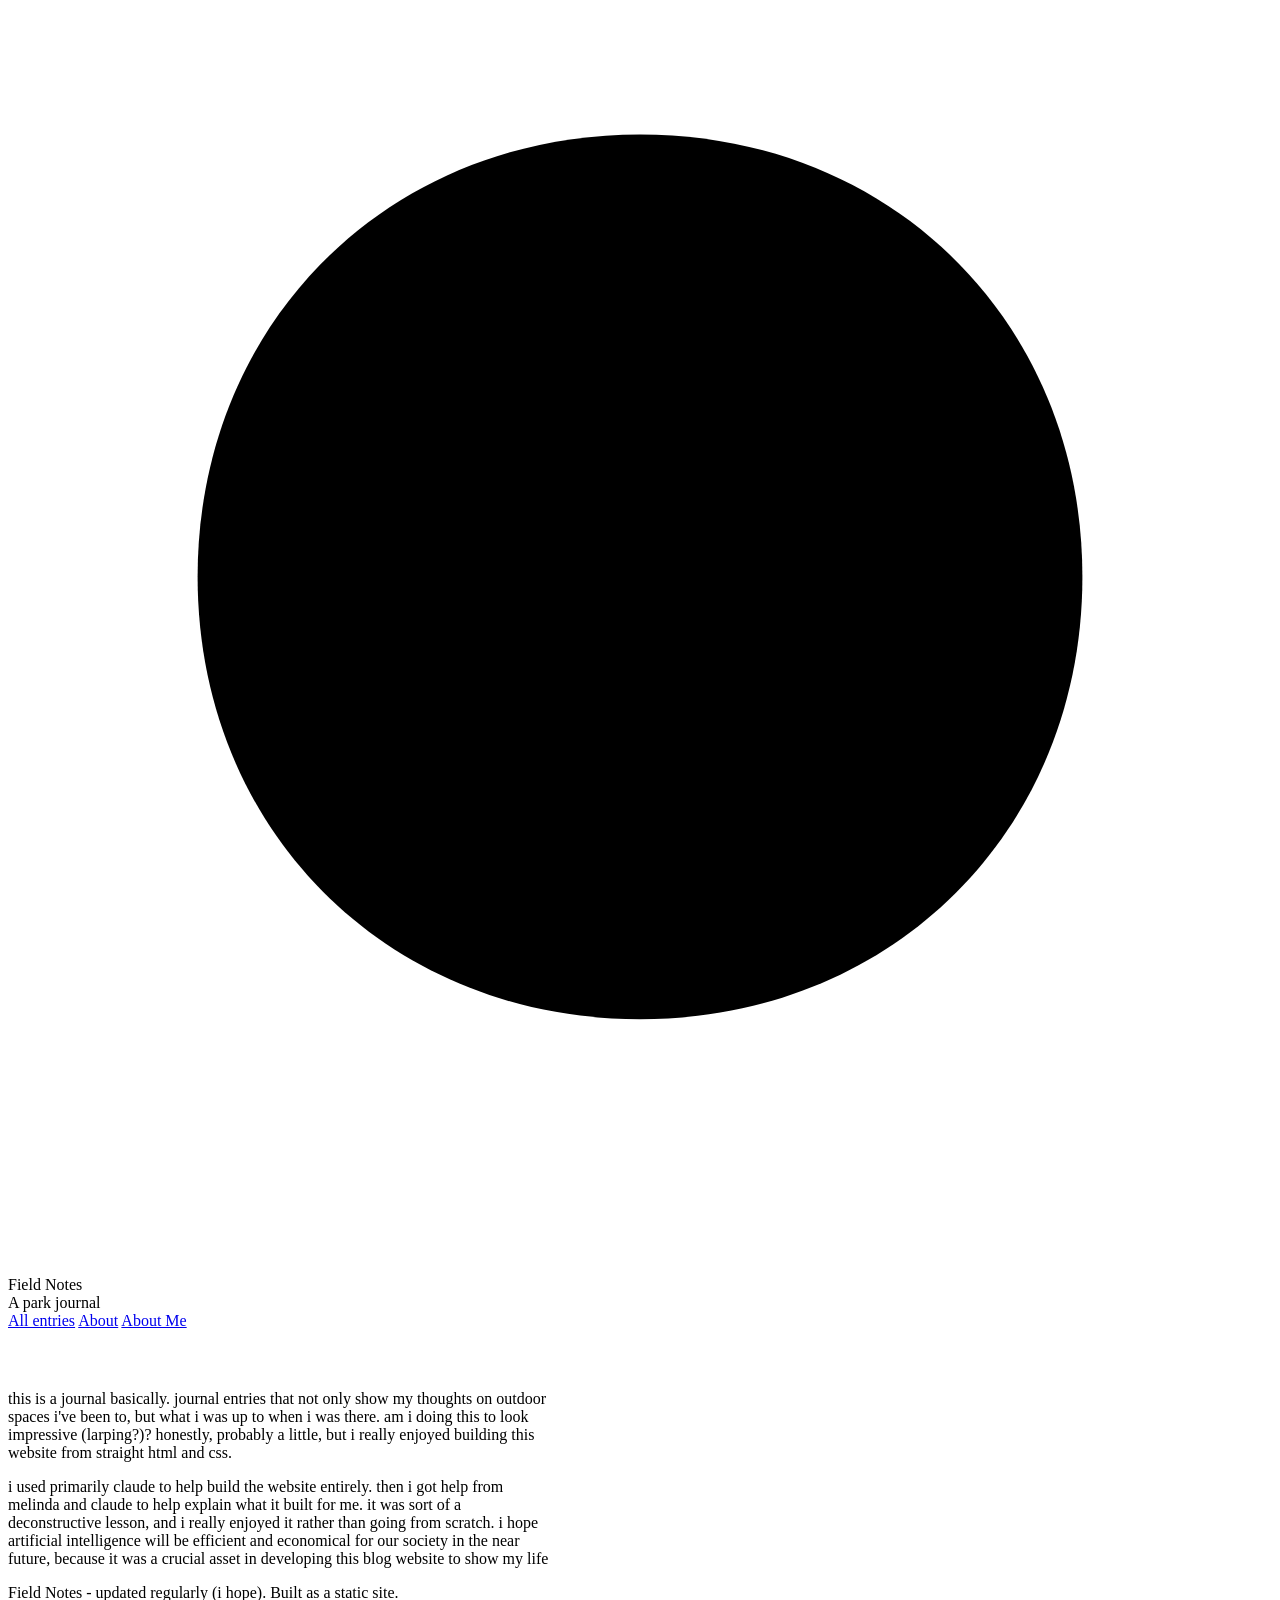
==== about-me.html @ 923f77d7 "about-me" ====
<!DOCTYPE html>
<html lang="en">
<head>
<meta charset="UTF-8">
<meta name="viewport" content="width=device-width, initial-scale=1.0">
<title>About — Field Notes</title>
<link rel="preconnect" href="https://fonts.googleapis.com">
<link href="https://fonts.googleapis.com/css2?family=Fraunces:opsz,wght@9..144,500;9..144,600&family=Inter:wght@400;500&family=IBM+Plex+Mono:wght@400;500&display=swap" rel="stylesheet">
<link rel="stylesheet" href="css/style.css">
</head>
<body>

<header class="masthead">
  <div class="wrap">
    <div class="masthead-inner">
      <svg class="contour-mark" viewBox="0 0 40 40" aria-hidden="true">
        <path d="M20 4 C28 4 34 10 34 18 C34 26 28 32 20 32 C12 32 6 26 6 18 C6 10 12 4 20 4 Z"/>
        <path d="M20 10 C24.5 10 28 13.5 28 18 C28 22.5 24.5 26 20 26 C15.5 26 12 22.5 12 18 C12 13.5 15.5 10 20 10 Z"/>
        <path d="M20 15 C21.8 15 23 16.4 23 18 C23 19.6 21.8 21 20 21 C18.2 21 17 19.6 17 18 C17 16.4 18.2 15 20 15 Z"/>
      </svg>
      <div>
        <div class="site-title">Field Notes</div>
        <div class="site-tagline">A park journal</div>
      </div>
    </div>
    <nav class="site-nav">
      <a href="index.html">All entries</a>
      <a href="about.html">About</a>
      <a href="about-me.html">About Me</a>
    </nav>
  </div>
</header>

<main class="wrap post-body" style="padding-top: 44px; max-width: 68ch;">
  <p>this is a journal basically. journal entries that not only show my thoughts on outdoor spaces i've been to, but what i was up to when i was there. am i doing this to look impressive (larping?)? honestly, probably a little, but i really enjoyed building this website from straight html and css.</p>
  <p>i used primarily claude to help build the website entirely. then i got help from melinda and claude to help explain what it built for me. it was sort of a deconstructive lesson, and i really enjoyed it rather than going from scratch. i hope artificial intelligence will be efficient and economical for our society in the near future, because it was a crucial asset in developing this blog website to show my life</p>
</main>

<footer>
  <div class="wrap">Field Notes - updated regularly (i hope). Built as a static site.</div>
</footer>

</body>
</html>
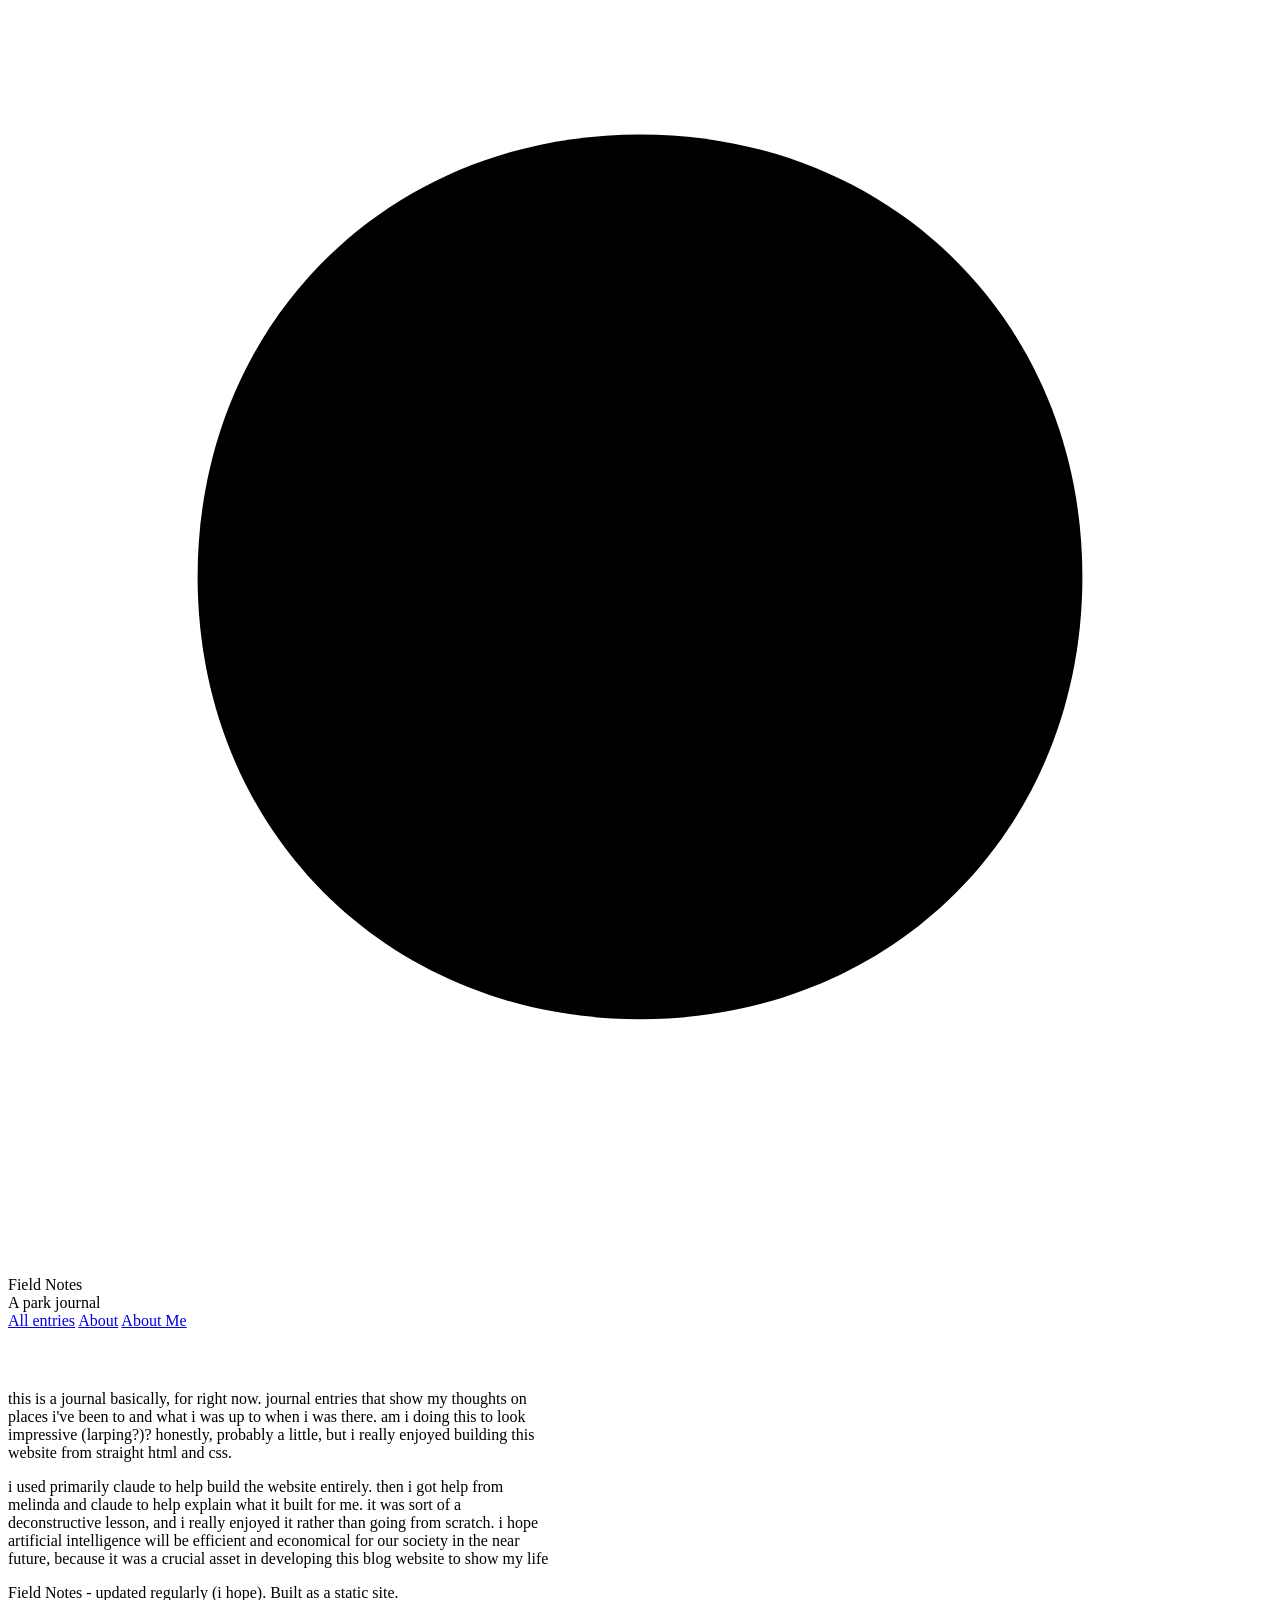
==== commit 758fe1e4: "changes" ====
--- a/about-me.html
+++ b/about-me.html
@@ -32,7 +32,7 @@
 </header>
 
 <main class="wrap post-body" style="padding-top: 44px; max-width: 68ch;">
-  <p>this is a journal basically. journal entries that not only show my thoughts on outdoor spaces i've been to, but what i was up to when i was there. am i doing this to look impressive (larping?)? honestly, probably a little, but i really enjoyed building this website from straight html and css.</p>
+  <p>this is a journal basically, for right now. journal entries that show my thoughts on places i've been to and what i was up to when i was there. am i doing this to look impressive (larping?)? honestly, probably a little, but i really enjoyed building this website from straight html and css.</p>
   <p>i used primarily claude to help build the website entirely. then i got help from melinda and claude to help explain what it built for me. it was sort of a deconstructive lesson, and i really enjoyed it rather than going from scratch. i hope artificial intelligence will be efficient and economical for our society in the near future, because it was a crucial asset in developing this blog website to show my life</p>
 </main>
 
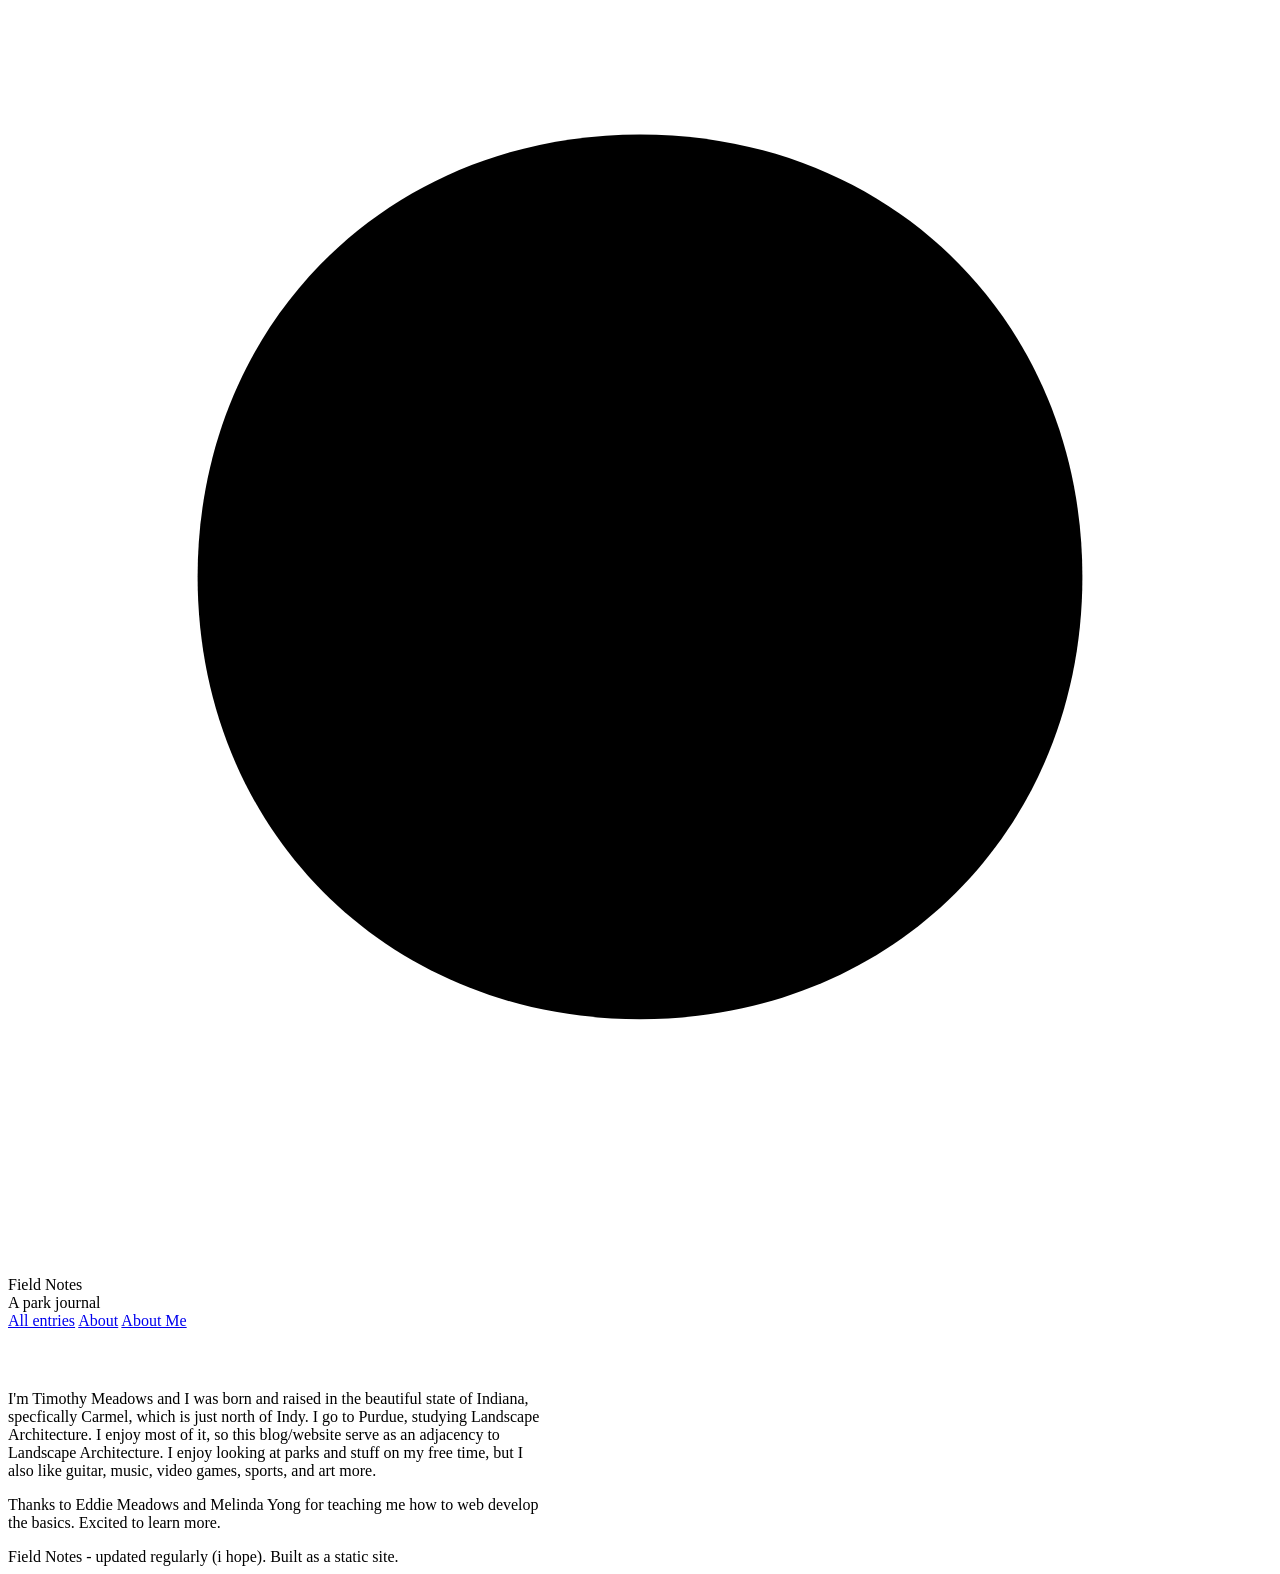
==== commit 1e63d07b: "about-me writing" ====
--- a/about-me.html
+++ b/about-me.html
@@ -32,9 +32,11 @@
 </header>
 
 <main class="wrap post-body" style="padding-top: 44px; max-width: 68ch;">
-  <p>this is a journal basically, for right now. journal entries that show my thoughts on places i've been to and what i was up to when i was there. am i doing this to look impressive (larping?)? honestly, probably a little, but i really enjoyed building this website from straight html and css.</p>
-  <p>i used primarily claude to help build the website entirely. then i got help from melinda and claude to help explain what it built for me. it was sort of a deconstructive lesson, and i really enjoyed it rather than going from scratch. i hope artificial intelligence will be efficient and economical for our society in the near future, because it was a crucial asset in developing this blog website to show my life</p>
-</main>
+<p>I'm Timothy Meadows and I was born and raised in the beautiful state of Indiana, specfically Carmel, which is just north of Indy. 
+  I go to Purdue, studying Landscape Architecture. I enjoy most of it, so this blog/website serve as an adjacency to Landscape Architecture. 
+  I enjoy looking at parks and stuff on my free time, but I also like guitar, music, video games, sports, and art more.
+</p>
+<p>Thanks to Eddie Meadows and Melinda Yong for teaching me how to web develop the basics. Excited to learn more.</main>
 
 <footer>
   <div class="wrap">Field Notes - updated regularly (i hope). Built as a static site.</div>
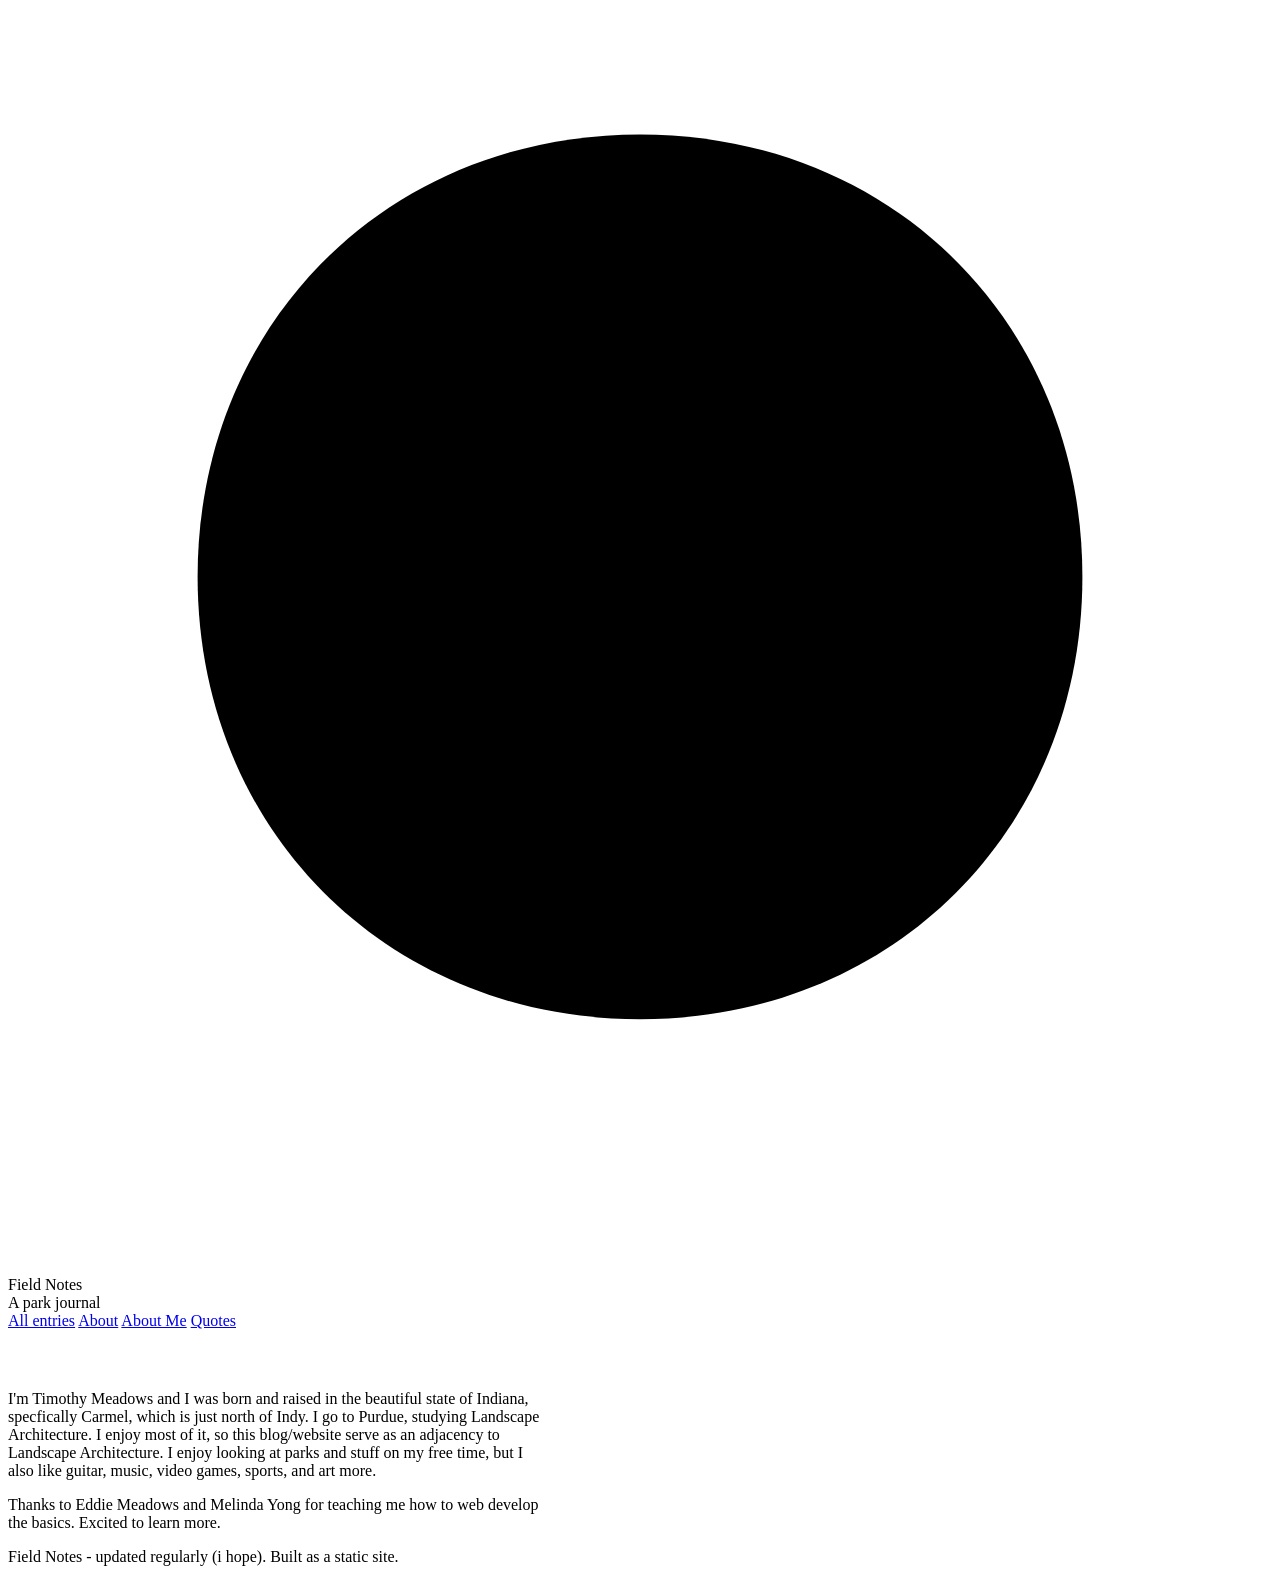
==== commit 40a0737d: "Add post template, comments, and quotes page - New reusable template for future entries - Comment se" ====
--- a/about-me.html
+++ b/about-me.html
@@ -27,6 +27,7 @@
       <a href="index.html">All entries</a>
       <a href="about.html">About</a>
       <a href="about-me.html">About Me</a>
+      <a href="quotes.html">Quotes</a>
     </nav>
   </div>
 </header>
